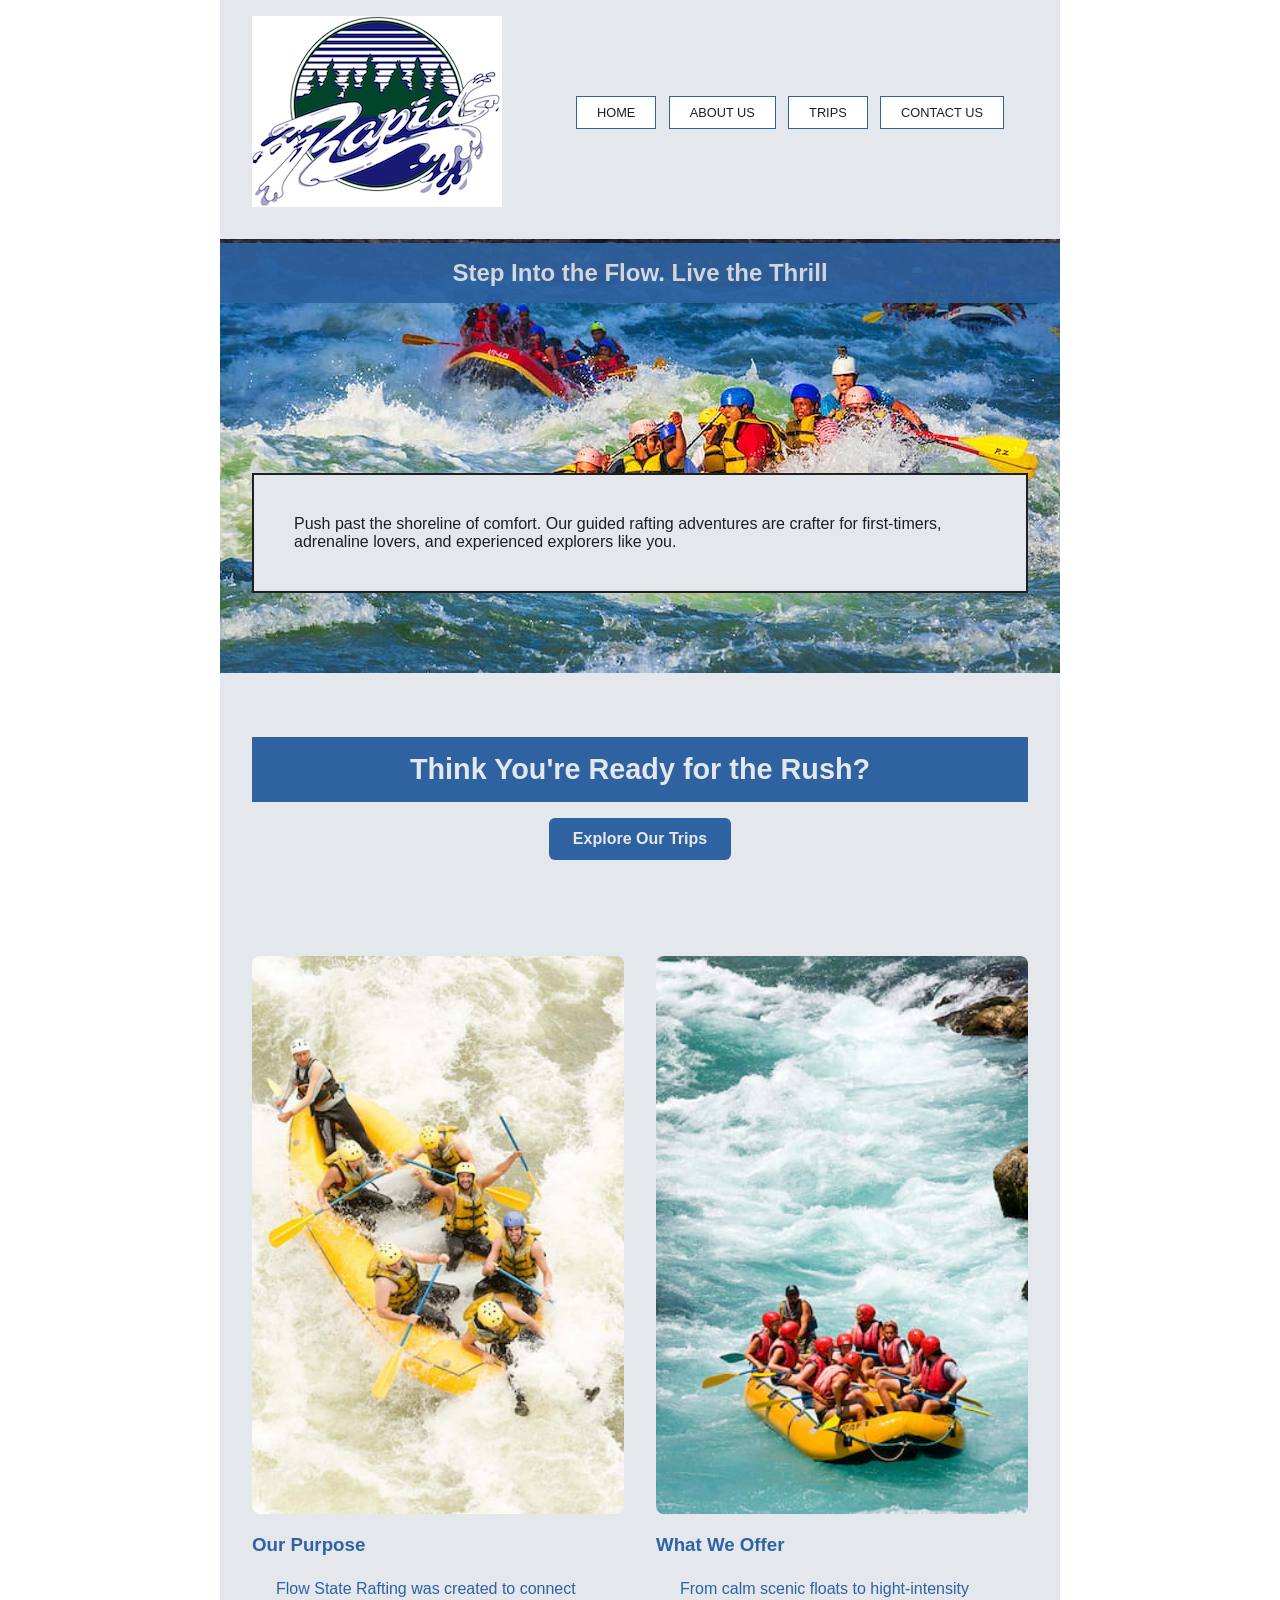
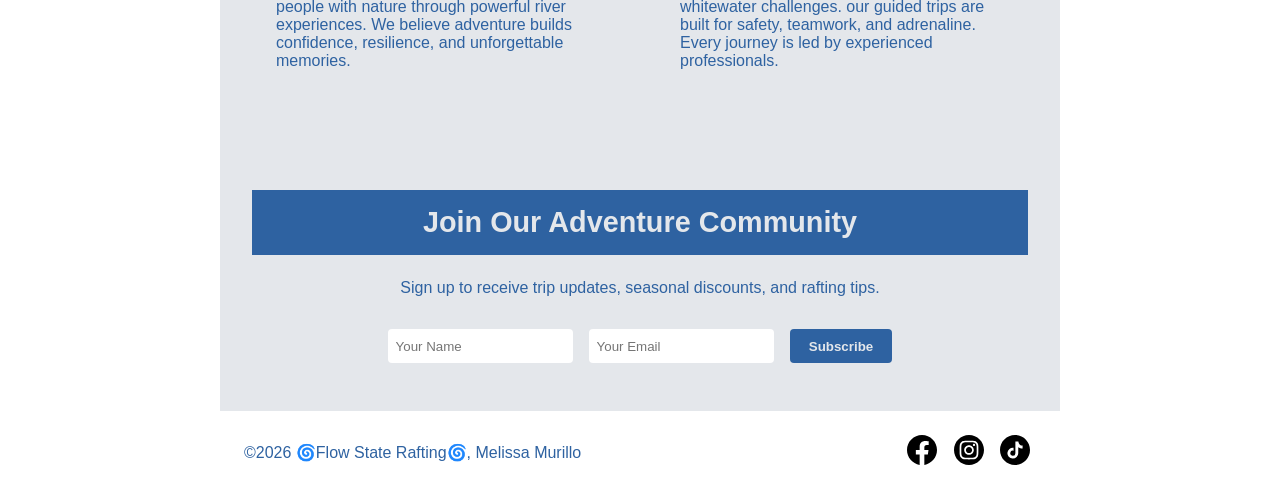
==== wwr/index.html @ 75c72438 "w06 Rafting Site – Home and Trips Pages. v2" ====
<!DOCTYPE html>
<html lang="en">

<head>
    <meta charset="UTF-8">
    <meta name="viewport" content="width=device-width, initial-scale=1.0">
    <meta name="description"
      content="Ride the rapids. Feel the rush. Find your flow with Flow State Rafting.">
    <title>Home | Flow State Rafting</title>
    <meta name="author" content="Melissa Murillo">
    <link rel="stylesheet" href="styles/rafting.css">
</head>

<body>
    <header class="grid">
        <img src="images/rafting-logo.jpg" alt="rafting logo">
        <nav>
            <ul>
                <li><a href="index.html">Home</a></li>
                <li><a href="about.html">About Us</a></li>
                <li><a href="trips.html">Trips</a></li>
                <li><a href="contact.html">Contact Us</a></li>

            </ul>

        </nav>
    </header>
    <main>
        <section class="hero fade-up">
            <img src="images/raftingbanner.jpg" alt="Flow State adventure">
            <h1>Step Into the Flow. Live the Thrill</h1>
            <article>
                <p>
                    Push past the shoreline of comfort. Our guided rafting adventures are crafter
                    for first-timers, adrenaline lovers, and experienced explorers like you.
                </p>
            </article>
        </section>

        <section class="home-cta fade-up">
            <h2>Think You're Ready for the Rush?</h2>
            <a href="trips.html" class="cta-button">Explore Our Trips</a>
        </section>

        <section class="home-grid fade-up">
            <div class="grid-item">
                <img src="images/rafting-purpose.jpg" alt="River view experience">
                <h3> Our Purpose</h3>
                <p>
                    Flow State Rafting was created to connect people with nature through
                    powerful river experiences. We believe adventure builds confidence,
                    resilience, and unforgettable memories.
                </p>
            </div>

            <div class="grid-item">
                <img src="images/rafting-team.jpg" alt="Group rafting teamwork">
                <h3>What We Offer</h3>
                <p>
                    From calm scenic floats to hight-intensity whitewater challenges. our guided
                    trips are built for safety, teamwork, and adrenaline. Every journey is led by
                    experienced professionals.
                </p>
            </div>
        </section>

        <section class="newsletter fade-up">
            <h2>Join Our Adventure Community</h2>
            <p>Sign up to receive trip updates, seasonal discounts, and rafting tips.</p>

            <form>
                <input type="email" name="name" placeholder="Your Name" required>
                <input type="email" name="email" placeholder="Your Email" required>
                <button type="submit">Subscribe</button>
            </form>
        </section>

    </main>

    <footer>
        <p>&copy;2026 🌀Flow State Rafting🌀, Melissa Murillo</p>
        <nav class="socialmedia">
            <a href="https://facebook.com">
                <img src="images/facebook-logo.svg" alt="Facebook Icon">
            </a>
            <a href="https://instagram.com">
                <img src="images/instagram-logo.svg" alt="Instagram Icon">
            </a>
            <a href="https://tiktok.com">
                <img src="images/tictok-logo.svg" alt="Tiktok Icon">
            </a>
        </nav>
    </footer>
</body>

</html>
---- wwr/styles/rafting.css ----
* {
    margin: 0;
    padding: 0;
    box-sizing: border-box;
}

:root {
    --primary-color: #2F3A44;
    --secondary-color: #E4E7EB;
    --accent1-color: #2e62a1;
    --accent2-color: #1c1f24;
    --heading-font: "Montserrat", sans-serif;
    --body-font: "Open Sans", sans-serif;
}

body {
    font-family: var(--body-font);
    color: var(--accent1-color);
}

header,
main,
footer {
    width: 840px;
    margin: 0 auto;
}

h1,
h2 {
    font-family: var(--heading-font);
    color: var(--primary-color);
}

nav,
p {
    margin: 16px;
    padding: 8px;
}

section {
    padding: 1rem 0;
}

article {
    padding: 8px;
}

.socialmedia a {
    text-decoration: none;
    margin: 0 6px;
}

.socialmedia img {
    width: 30px;
    height: auto;
}

.hero {
    position: relative;
}

.hero img {
    display: block;
    width: 100%;
    height: auto;
}

.hero article img {
    float: right;
    width: 95px;
    margin-left: 1rem;
    height: auto;

}

.hero h1 {
    position: absolute;
    top: 20px;
    width: 100%;
    padding: 16px;
    text-align: center;
    opacity: 0.9;
    background-color: var(--accent1-color);
    color: var(--secondary-color);
}

.hero article {
    position: absolute;
    bottom: 6rem;
    left: 2rem;
    right: 2rem;
    padding: 1rem;
    border: 2px solid var(--accent2-color);
    background-color: var(--secondary-color);
    color: var(--accent2-color);
    display: flex;
    flex-direction: row-reverse;
    align-items: center;
    float: right;
}

h2 {
    font-family: var(--heading-font);
    text-align: center;
    padding: 16px;
    background-color: var(--accent1-color);
    color: var(--secondary-color);
    margin: 0;
    font-size: 1.8rem;
}

main {
    background-color: var(--secondary-color);
}

header.grid {
    display: grid;
    grid-template-columns: 300px 1fr;
    align-items: center;
    padding: 1rem 2rem;
    background-color: var(--secondary-color);
}

nav ul {
    display: flex;
    justify-content: space-between;
    color: var(--accent2-color);
    list-style: none;
    padding: 0;
    margin: 0;
}

header nav a {
    padding: 0.5rem 1.25rem;
    border: 1px solid var(--accent1-color);
    background-color: #fff;
    text-decoration: none;
    color: var(--accent2-color);
    font-weight: 500;
    font-size: 0.8rem;
    font-family: var(--heading-font);
    text-transform: uppercase;

}

header nav a:hover {
    background-color: lightblue;
    transform: translateY(-3px);
}

header {

    background-color: var(--secondary-color);
    font-size: 1rem;
}

.history-content {
    display: grid;
    grid-template-columns: 1fr 250px 1fr;
    align-items: center;
    gap: 1.5rem;

}

.adventure-content {
    display: grid;
    grid-template-columns: repeat(5, 1fr);
    padding: 2rem;
    gap: 1rem;
}

.adventure-content img {
    width: 100%;
    border: 1px solid var(--accent1-color)
}

footer {
    display: grid;
    grid-template-columns: 1fr auto;
    align-items: center;
}

.contact-info h1 {
    text-align: center;
    padding: 16px;
    background-color: var(--accent1-color);
    color: var(--secondary-color);
    margin: 0;
    opacity: 0.9;
}

.contact-info p {
    margin: 0.3rem 0;
    text-align: center;
}

.contact-grid {
    display: grid;
    grid-template-columns: 1fr 1fr;
    gap: 2rem;
    padding: 2rem;
    align-items: start;
    background-color: var(--secondary-color);
    border-radius: 6px;
    box-shadow: 0 2px 8px rgba(0, 0, 0, 0.08);
}

.contact-form {
    display: flex;
    flex-direction: column;
    gap: 1rem;
}

.contact-form input,
.contact-form textarea {
    padding: 0.5rem;
    border: 1px solid var(--secondary-color);
    border-radius: 4px;
    font-family: var(--body-font);
}

.map iframe {
    border: 0;
    width: 100%;
    border-radius: 8px;
    height: 300px;
}

fieldset {
    border: 1px solid var(--accent1-color);
    padding: 1rem;
}

legend {
    font-family: var(--heading-font);
}

.submit {
    padding: 0.75rem;
    background-color: var(--accent1-color);
    color: var(--secondary-color);
    border: none;
    font-weight: bold;
    cursor: pointer;
}

.submit:hover {
    background-color: var(--primary-color);
}

.employee {
    padding: 2rem;
}

.employee-grid {
    display: grid;
    grid-template-columns: repeat(3, 1fr);
    gap: 1.5rem;
    text-align: center;
    font-weight: bold;
}

.employee-grid figure {
    background-color: var(--secondary-color);
    padding: 1rem;
    border-radius: 8px;
    box-shadow: 0 2px 6px rgba(0, 0, 0, 0.06);
}

.employee-grid img {
    width: 180px;
    height: 199px;
    border: 1px solid var(--accent1-color);
}

.employee-grid figcaption {
    margin-top: 0.5rem;
    font-weight: 500;
}

.trip-intro {
    text-align: center;
    padding: 3rem 2rem 2rem;
}

.intro-button {
    display: inline-block;
    margin-top: 1rem;
    padding: 0.75rem 1.5rem;
    background-color: var(--accent1-color);
    color: var(--secondary-color);
    text-decoration: none;
    font-weight: bold;
    border-radius: 6px;
    transition: background-color 0.2s ease, transform 0.2s ease;

}

.intro-button:hover {
    background-color: var(--primary-color);
    transform: translateY(-3px);
}

.trip-intro h1 {
    background-color: var(--accent1-color);
    color: var(--secondary-color);
    text-align: center;
    padding: 16px;
    border-radius: 6px;
}

.trips-grid {
    display: grid;
    grid-template-columns: repeat(3, 1fr);
    gap: 2rem;
    padding: 2rem 2rem 3rem;
}

.trip-card {
    background-color: #ffffff;
    padding: 1rem;
    border: 1px solid var(--accent1-color);
    border-radius: 8px;
    text-align: center;
    transition: transform 0.2s ease, box-shadow 0.2s ease;
}

.trip-card:hover {
    transform: translateY(-5px);
    box-shadow: 0 8px 18px rgba(0, 0, 0, 0.01);
}

.trip-card img {
    width: 100%;
    border-radius: 6px;
    margin-bottom: 1rem;
}

.trip-table {
    padding: 1rem;
    margin-top: 2rem;
}

table {
    width: 100%;
    border-radius: 8px;
    overflow: hidden;
    border-collapse: collapse;
}

table,
th,
td {
    border: 1px solid var(--accent1-color);
}

th {
    background-color: var(--accent1-color);
    color: var(--secondary-color);
    padding: 0.75rem;
}

td {
    padding: 0.75rem;
    background-color: var(--secondary-color);
}

.wave-divider {
    text-align: center;
    font-size: 1.9rem;
    margin: 0.7rem 0;
    color: var(--secondary-color)
}

.trip-section {
    padding: 3rem 0;
}

.trip-section:nth-child(even) {
    background-color: #ffffff;
}

.home-cta {
    text-align: center;
    padding: 3rem 2rem;
    background-color: var(--secondary-color);
}

.cta-button {
    display: inline-block;
    margin-top: 1rem;
    padding: 0.75rem 1.5rem;
    background-color: var(--accent1-color);
    color: var(--secondary-color);
    text-decoration: none;
    font-weight: bold;
    border-radius: 6px;
    transition: background-color 0.2s ease, transform 0.2s ease;
}

.cta-button:hover {
    background-color: var(--primary-color);
    transform: translateY(-3px);
}

.home-grid {
    display: grid;
    grid-template-columns: 1fr 1fr;
    gap: 2rem;
    padding: 3rem 2rem;
}

.grid-item img {
    width: 100%;
    border-radius: 8px;
    margin-bottom: 1rem;
}

.grid_item h3 {
    margin-bottom: 0.5rem;
    font-family: var(--heading-font);
    color: var(--primary-color);
}

.newsletter {
    text-align: center;
    padding: 3rem 2rem;
    background-color: var(--secondary-color);
}

.newsletter form {
    margin-top: 1.5rem;
    display: flex;
    justify-content: center;
    gap: 1rem;
}

.newsletter input {
    padding: 0.5rem;
    border: 1 px solid var(--accent1-color);
    border-radius: 4px;
    font-family: var(--body-font);
}

.newsletter button {
    padding: 0.6rem 1.2rem;
    background-color: var(--accent1-color);
    color: var(--secondary-color);
    border: none;
    border-radius: 4px;
    cursor: pointer;
    font-weight: bold;
}

.newsletter button:hover {
    background-color: var(--primary-color);
}

@keyframes fadeUp {
    form {
        opacity: 0;
        transform: translateY(15px);
    }

    to {
        opacity: 1;
        transform: translateY(0);
    }
}

.fade-up {
    opacity: 0;
    animation: fadeUp 0.8s ease forwards;
}
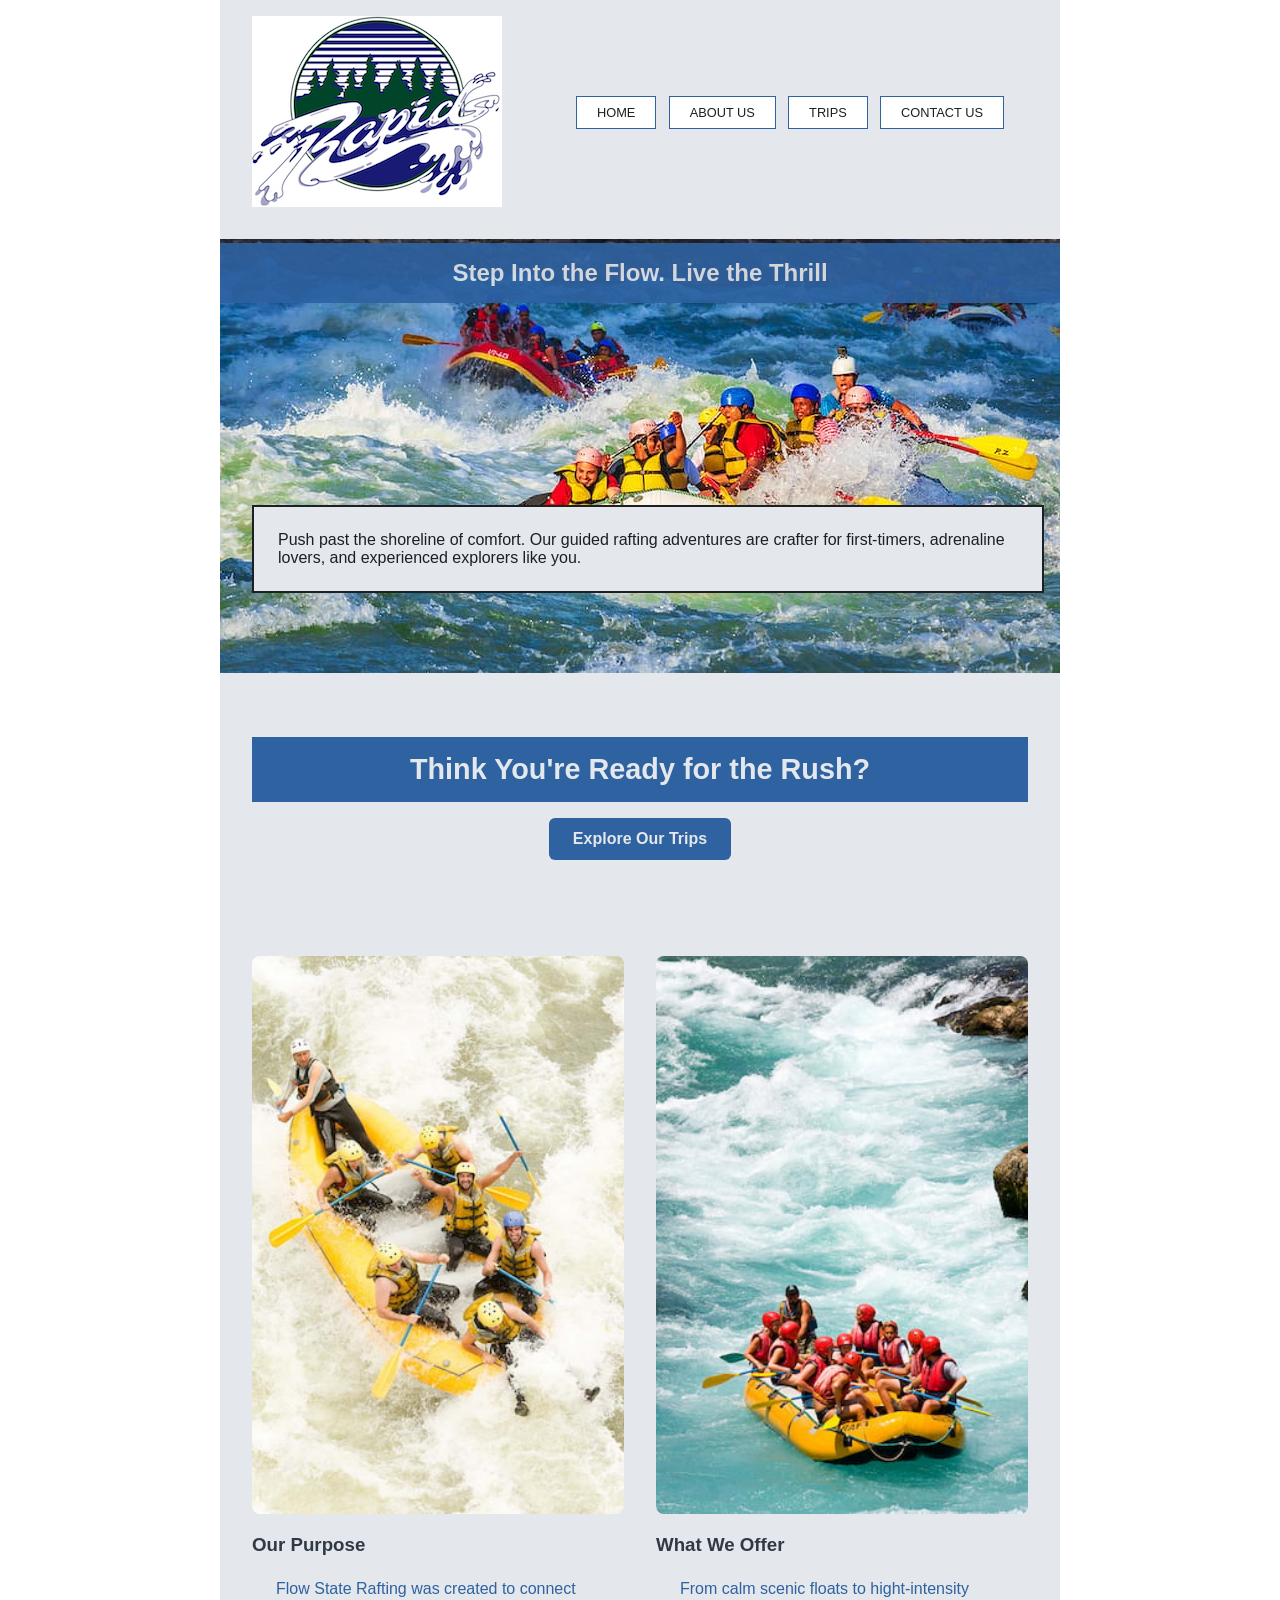
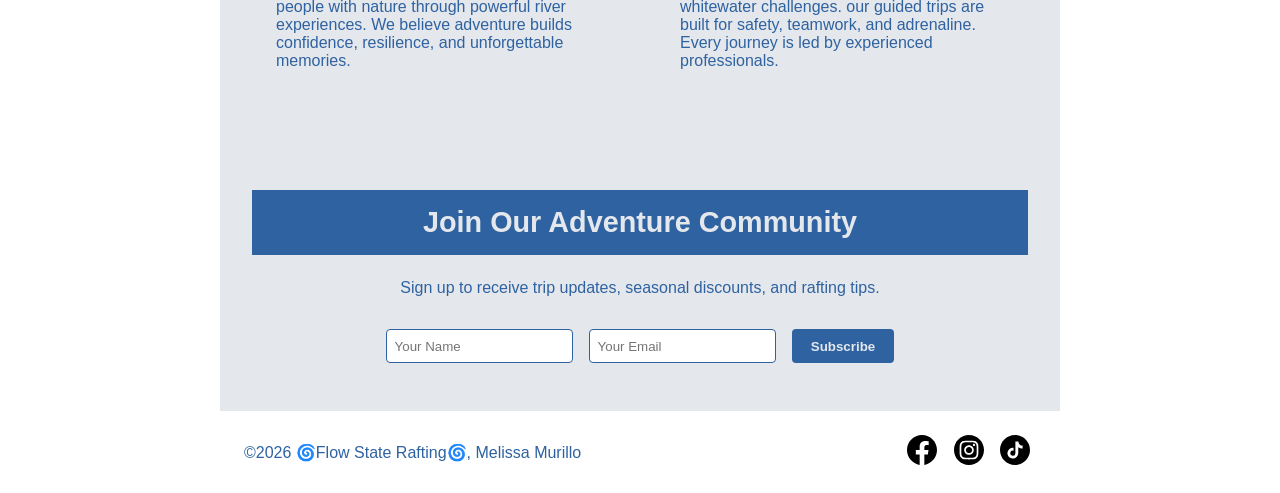
==== commit 75ced298: "w06 Rafting Site – Home and Trips Pages. v3" ====
--- a/wwr/index.html
+++ b/wwr/index.html
@@ -29,12 +29,12 @@
         <section class="hero fade-up">
             <img src="images/raftingbanner.jpg" alt="Flow State adventure">
             <h1>Step Into the Flow. Live the Thrill</h1>
-            <article>
+            <div class="hero-message">
                 <p>
                     Push past the shoreline of comfort. Our guided rafting adventures are crafter
                     for first-timers, adrenaline lovers, and experienced explorers like you.
                 </p>
-            </article>
+            </div>
         </section>
 
         <section class="home-cta fade-up">
--- a/wwr/styles/rafting.css
+++ b/wwr/styles/rafting.css
@@ -416,7 +416,7 @@
     margin-bottom: 1rem;
 }
 
-.grid_item h3 {
+.grid-item h3 {
     margin-bottom: 0.5rem;
     font-family: var(--heading-font);
     color: var(--primary-color);
@@ -437,7 +437,7 @@
 
 .newsletter input {
     padding: 0.5rem;
-    border: 1 px solid var(--accent1-color);
+    border: 1px solid var(--accent1-color);
     border-radius: 4px;
     font-family: var(--body-font);
 }
@@ -456,8 +456,18 @@
     background-color: var(--primary-color);
 }
 
+.hero-message {
+    position: absolute;
+    bottom: 6rem;
+    left: 2rem;
+    right: 1rem;
+    border: 2px solid var(--accent2-color);
+    background-color: var(--secondary-color);
+    color: var(--accent2-color)
+}
+
 @keyframes fadeUp {
-    form {
+    from {
         opacity: 0;
         transform: translateY(15px);
     }
